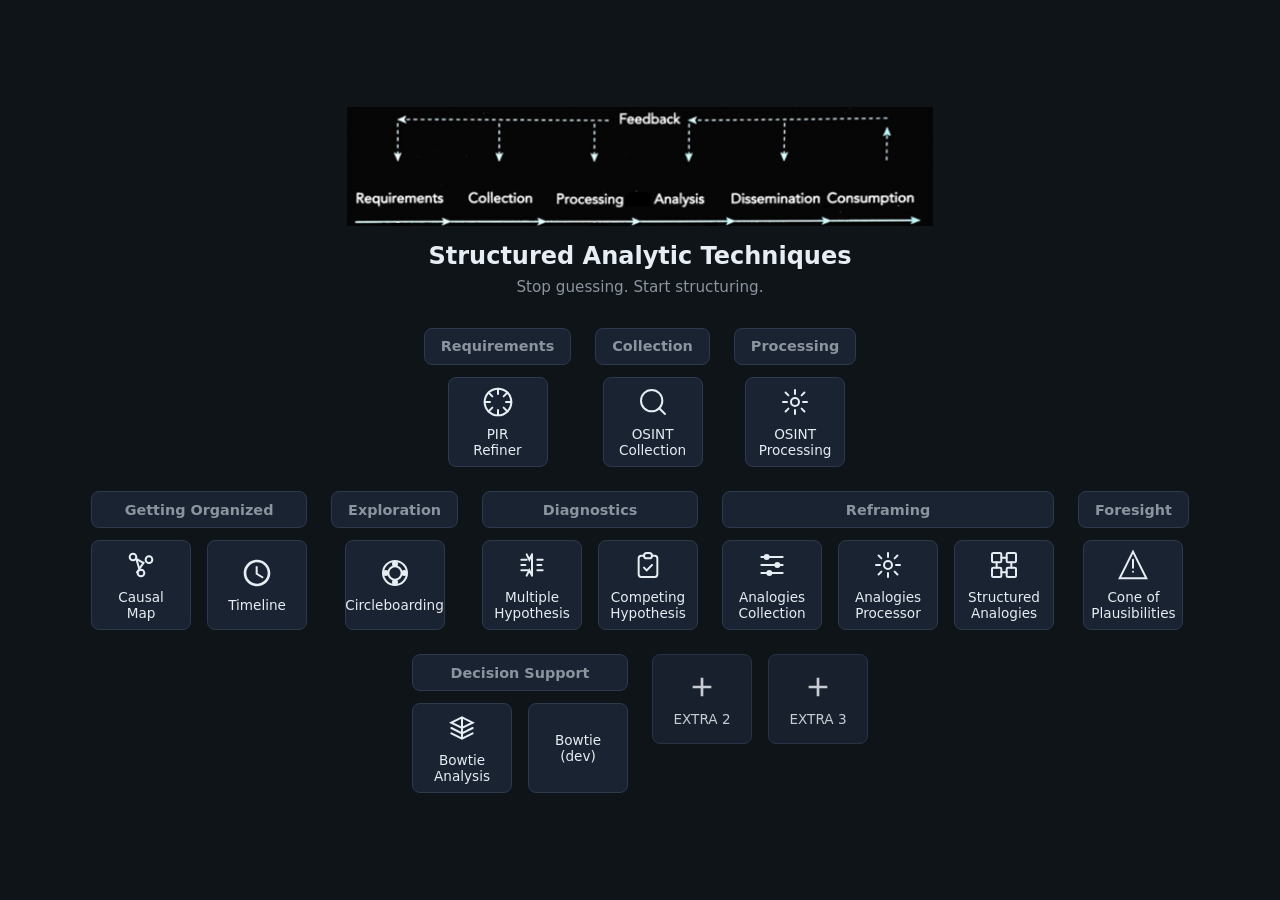
==== index.html @ 84e2f293 "Fresh repo" ====
<!DOCTYPE html>
<html lang="en">
<head>
  <meta charset="UTF-8">
  <meta name="viewport" content="width=device-width, initial-scale=1.0">
  <title>Structured Analytic Techniques</title>
  <style>
    :root {
      --bg: #0f1419;
      --surface: #1a2332;
      --border: #2d3a4d;
      --text: #e6edf3;
      --text-muted: #8b949e;
      --accent: #58a6ff;
      --radius: 8px;
    }
    * { box-sizing: border-box; }
    body {
      margin: 0;
      font-family: "Segoe UI", system-ui, sans-serif;
      background: var(--bg);
      color: var(--text);
      min-height: 100vh;
      display: flex;
      flex-direction: column;
      align-items: center;
      justify-content: center;
      padding: 2rem 1rem;
    }
    .hub-logo { width: 586px; height: auto; margin-bottom: 1rem; filter: invert(1); }
    h1 { margin: 0 0 0.5rem; font-size: 1.5rem; }
    p.subtitle { margin: 0 0 2rem; color: var(--text-muted); font-size: 0.95rem; }
    .hub-categories {
      display: flex;
      flex-direction: row;
      flex-wrap: wrap;
      gap: 1.5rem;
      max-width: none;
      justify-content: center;
      align-items: flex-start;
    }
    .hub-category {
      display: flex;
      flex-direction: column;
      align-items: center;
    }
    .hub-category-wrap {
      display: inline-flex;
      flex-direction: column;
      align-items: stretch;
      gap: 0.75rem;
    }
    .hub-category-title {
      padding: 0.6rem 1rem;
      font-size: 0.9rem;
      font-weight: 600;
      color: var(--text-muted);
      background: var(--surface);
      border: 1px solid var(--border);
      border-radius: var(--radius);
      text-align: center;
    }
    .hub-buttons {
      display: flex;
      flex-wrap: wrap;
      gap: 1rem;
      justify-content: center;
    }
    .hub-btn {
      display: inline-flex;
      flex-direction: column;
      align-items: center;
      justify-content: center;
      gap: 0.5rem;
      width: 100px;
      min-width: 100px;
      height: 90px;
      min-height: 90px;
      padding: 1rem 0.75rem;
      color: var(--text);
      background: var(--surface);
      border: 1px solid var(--border);
      border-radius: var(--radius);
      text-decoration: none;
      font-size: 0.85rem;
      text-align: center;
      transition: border-color 0.2s, color 0.2s;
      box-sizing: border-box;
    }
    .hub-btn:hover {
      border-color: var(--accent);
      color: var(--accent);
    }
    .hub-btn svg {
      width: 32px;
      height: 32px;
      min-width: 32px;
      min-height: 32px;
      flex-shrink: 0;
      fill: currentColor;
    }
    .hub-btn svg[stroke] { fill: none; stroke: currentColor; }
    .hub-btn.extra { opacity: 0.85; }
    .hub-top-row { margin-bottom: 1.5rem; }
  </style>
</head>
<body>
  <img src="assets/img/logo.png" alt="Structured Analytic Techniques logo" class="hub-logo">
  <h1>Structured Analytic Techniques</h1>
  <p class="subtitle">Stop guessing. Start structuring.</p>
  <div class="hub-categories hub-top-row">
    <section class="hub-category">
      <div class="hub-category-wrap">
        <div class="hub-category-title">Requirements</div>
        <div class="hub-buttons">
          <a class="hub-btn" href="https://chatgpt.com/g/g-6991ef82e0dc8191b15286fe761777d5-intelligence-requirements-refiner" target="_blank" rel="noopener noreferrer" aria-label="Open PIR Refiner">
            <svg viewBox="0 0 24 24" aria-hidden="true" fill="none" stroke="currentColor" stroke-width="1.5" stroke-linecap="round"><circle cx="12" cy="12" r="10"/><path d="M12 2v4M12 18v4M2 12h4M18 12h4"/><path d="m4.93 4.93 2.83 2.83M16.24 16.24l2.83 2.83M4.93 19.07l2.83-2.83M16.24 7.76l2.83-2.83"/></svg>
            PIR Refiner
          </a>
        </div>
      </div>
    </section>
    <section class="hub-category">
      <div class="hub-category-wrap">
        <div class="hub-category-title">Collection</div>
        <div class="hub-buttons">
          <a class="hub-btn" href="https://chatgpt.com/g/g-6991cf0ff6ac8191965d9f137e68f239-osint-collection-agent" target="_blank" rel="noopener noreferrer" aria-label="Open OSINT Collection Agent">
            <svg viewBox="0 0 24 24" aria-hidden="true" fill="none" stroke="currentColor" stroke-width="1.5" stroke-linecap="round"><circle cx="11" cy="11" r="8"/><path d="m21 21-4.35-4.35"/></svg>
            OSINT Collection
          </a>
        </div>
      </div>
    </section>
    <section class="hub-category">
      <div class="hub-category-wrap">
        <div class="hub-category-title">Processing</div>
        <div class="hub-buttons">
          <a class="hub-btn" href="https://chatgpt.com/g/g-6991d37345b08191aeb92a24be068a20-osint-processing-agent" target="_blank" rel="noopener noreferrer" aria-label="Open OSINT Processing Agent">
            <svg viewBox="0 0 24 24" aria-hidden="true" fill="none" stroke="currentColor" stroke-width="1.5" stroke-linecap="round"><path d="M12 3v3m0 12v3M3 12h3m12 0h3"/><path d="m4.93 4.93 2.12 2.12M16.95 16.95l2.12 2.12M4.93 19.07l2.12-2.12M16.95 7.05l2.12-2.12"/><circle cx="12" cy="12" r="3"/></svg>
            OSINT Processing
          </a>
        </div>
      </div>
    </section>
  </div>
  <div class="hub-categories">
    <section class="hub-category">
      <div class="hub-category-wrap">
        <div class="hub-category-title">Getting Organized</div>
        <div class="hub-buttons">
        <a class="hub-btn" href="http://localhost:8765" aria-label="Open Causal Map (port 8765)">
          <svg viewBox="0 0 24 24" aria-hidden="true" fill="none" stroke="currentColor" stroke-width="1.5" stroke-linecap="round"><circle cx="6" cy="6" r="2.5"/><circle cx="18" cy="8" r="2.5"/><circle cx="12" cy="18" r="2.5"/><path d="M8.2 7.2l5.5 3.2M14 10.2l-5 7.2M8.5 7.5L11 16"/></svg>
          Causal Map
        </a>
        <a class="hub-btn" href="http://localhost:8080" aria-label="Open Timeline (port 8080)">
          <svg viewBox="0 0 24 24" aria-hidden="true"><path d="M12 2C6.5 2 2 6.5 2 12s4.5 10 10 10 10-4.5 10-10S17.5 2 12 2zm0 18c-4.41 0-8-3.59-8-8s3.59-8 8-8 8 3.59 8 8-3.59 8-8 8zm.5-13H11v6l5.25 3.15.75-1.23-4.5-2.67V7z"/></svg>
          Timeline
        </a>
        </div>
      </div>
    </section>
    <section class="hub-category">
      <div class="hub-category-wrap">
        <div class="hub-category-title">Exploration</div>
        <div class="hub-buttons">
        <a class="hub-btn" href="http://localhost:8082" aria-label="Open Circleboarding (port 8082)">
          <svg viewBox="0 0 24 24" aria-hidden="true" fill="none" stroke="currentColor" stroke-width="1.5"><circle cx="12" cy="12" r="9"/><circle cx="12" cy="12" r="5"/><circle cx="12" cy="5" r="1.5" fill="currentColor"/><circle cx="19" cy="12" r="1.5" fill="currentColor"/><circle cx="12" cy="19" r="1.5" fill="currentColor"/><circle cx="5" cy="12" r="1.5" fill="currentColor"/></svg>
          Circleboarding
        </a>
        </div>
      </div>
    </section>
    <section class="hub-category">
      <div class="hub-category-wrap">
        <div class="hub-category-title">Diagnostics</div>
        <div class="hub-buttons">
        <a class="hub-btn" href="http://localhost:8083" aria-label="Open Multiple Hypothesis Generation (port 8083)">
          <svg viewBox="0 0 24 24" aria-hidden="true" fill="none" stroke="currentColor" stroke-width="1.5" stroke-linecap="round"><path d="M12 4v16M4 8h4M4 12h3M4 16h5M16 8h4M16 12h3M16 16h4M8 4l2 4 2-4M8 20l2-4 2 4"/></svg>
          Multiple Hypothesis
        </a>
        <a class="hub-btn" href="http://localhost:8084" aria-label="Open Competing Hypothesis evidence list (port 8084)">
          <svg viewBox="0 0 24 24" aria-hidden="true" fill="none" stroke="currentColor" stroke-width="1.5" stroke-linecap="round"><path d="M9 5H7a2 2 0 00-2 2v12a2 2 0 002 2h10a2 2 0 002-2V7a2 2 0 00-2-2h-2M9 5a2 2 0 002 2h2a2 2 0 002-2M9 5a2 2 0 012-2h2a2 2 0 012 2m-6 9l2 2 4-4"/></svg>
          Competing Hypothesis
        </a>
        </div>
      </div>
    </section>
    <section class="hub-category">
      <div class="hub-category-wrap">
        <div class="hub-category-title">Reframing</div>
        <div class="hub-buttons">
          <a class="hub-btn" href="https://chatgpt.com/g/g-6994a86ec1308191a75feb4560559f55-structured-analogies-collection-agent" target="_blank" rel="noopener noreferrer" aria-label="Open Analogies Collection">
            <svg viewBox="0 0 24 24" aria-hidden="true" fill="none" stroke="currentColor" stroke-width="1.5" stroke-linecap="round"><path d="M4 6h16M4 12h16M4 18h16"/><circle cx="8" cy="6" r="1.5" fill="currentColor"/><circle cx="16" cy="12" r="1.5" fill="currentColor"/><circle cx="10" cy="18" r="1.5" fill="currentColor"/></svg>
            Analogies Collection
          </a>
          <a class="hub-btn" href="https://chatgpt.com/g/g-6994a1ae593c81918abf9c09e97a51f0-structured-analogies-procession-agent" target="_blank" rel="noopener noreferrer" aria-label="Open Analogies Processor">
            <svg viewBox="0 0 24 24" aria-hidden="true" fill="none" stroke="currentColor" stroke-width="1.5" stroke-linecap="round"><path d="M12 3v3m0 12v3M3 12h3m12 0h3"/><path d="m4.93 4.93 2.12 2.12M16.95 16.95l2.12 2.12M4.93 19.07l2.12-2.12M16.95 7.05l2.12-2.12"/><circle cx="12" cy="12" r="3"/></svg>
            Analogies Processor
          </a>
          <a class="hub-btn" href="04-reframing/structured-analysis-of-analogies/index.html" aria-label="Open Structured Analogies">
            <svg viewBox="0 0 24 24" aria-hidden="true" fill="none" stroke="currentColor" stroke-width="1.5" stroke-linecap="round"><rect x="3" y="3" width="7" height="7" rx="1"/><rect x="14" y="3" width="7" height="7" rx="1"/><rect x="3" y="14" width="7" height="7" rx="1"/><rect x="14" y="14" width="7" height="7" rx="1"/><path d="M10 6.5h4M6.5 10v4M17.5 10v4M10 17.5h4"/></svg>
            Structured Analogies
          </a>
        </div>
      </div>
    </section>
    <section class="hub-category">
      <div class="hub-category-wrap">
        <div class="hub-category-title">Foresight</div>
        <div class="hub-buttons">
          <a class="hub-btn" href="05-foresight/structured-cone-of-plausibilities/index.html" aria-label="Open Cone of Plausibilities">
            <svg viewBox="0 0 24 24" aria-hidden="true" fill="none" stroke="currentColor" stroke-width="1.5" stroke-linecap="round"><path d="M12 2L2 22h20L12 2z"/><path d="M12 8v6M12 17h.01"/></svg>
            Cone of Plausibilities
          </a>
        </div>
      </div>
    </section>
    <section class="hub-category">
      <div class="hub-category-wrap">
        <div class="hub-category-title">Decision Support</div>
        <div class="hub-buttons">
          <a class="hub-btn" href="06-decision-support/structured-bowtie-analysis/index.html" aria-label="Open Bowtie Analysis">
            <svg viewBox="0 0 24 24" aria-hidden="true" fill="none" stroke="currentColor" stroke-width="1.5" stroke-linecap="round"><path d="M12 4v16M4 8l8-4 8 4-8 4-8-4zM4 16l8 4 8-4"/><path d="M4 12l8 4 8-4"/></svg>
            Bowtie Analysis
          </a>
          <a class="hub-btn" href="http://localhost:8085" aria-label="Bowtie (when using node server.js from repo root)">Bowtie (dev)</a>
        </div>
      </div>
    </section>
    <section class="hub-category">
      <div class="hub-category-wrap">
        <div class="hub-buttons">
        <a class="hub-btn extra" href="http://localhost:8085" aria-label="EXTRA 2 (port 8085)"><svg viewBox="0 0 24 24" aria-hidden="true"><path d="M19 13h-6v6h-2v-6H5v-2h6V5h2v6h6v2z" fill="currentColor"/></svg> EXTRA 2</a>
        <a class="hub-btn extra" href="http://localhost:8086" aria-label="EXTRA 3 (port 8086)"><svg viewBox="0 0 24 24" aria-hidden="true"><path d="M19 13h-6v6h-2v-6H5v-2h6V5h2v6h6v2z" fill="currentColor"/></svg> EXTRA 3</a>
        </div>
      </div>
    </section>
  </div>
</body>
</html>
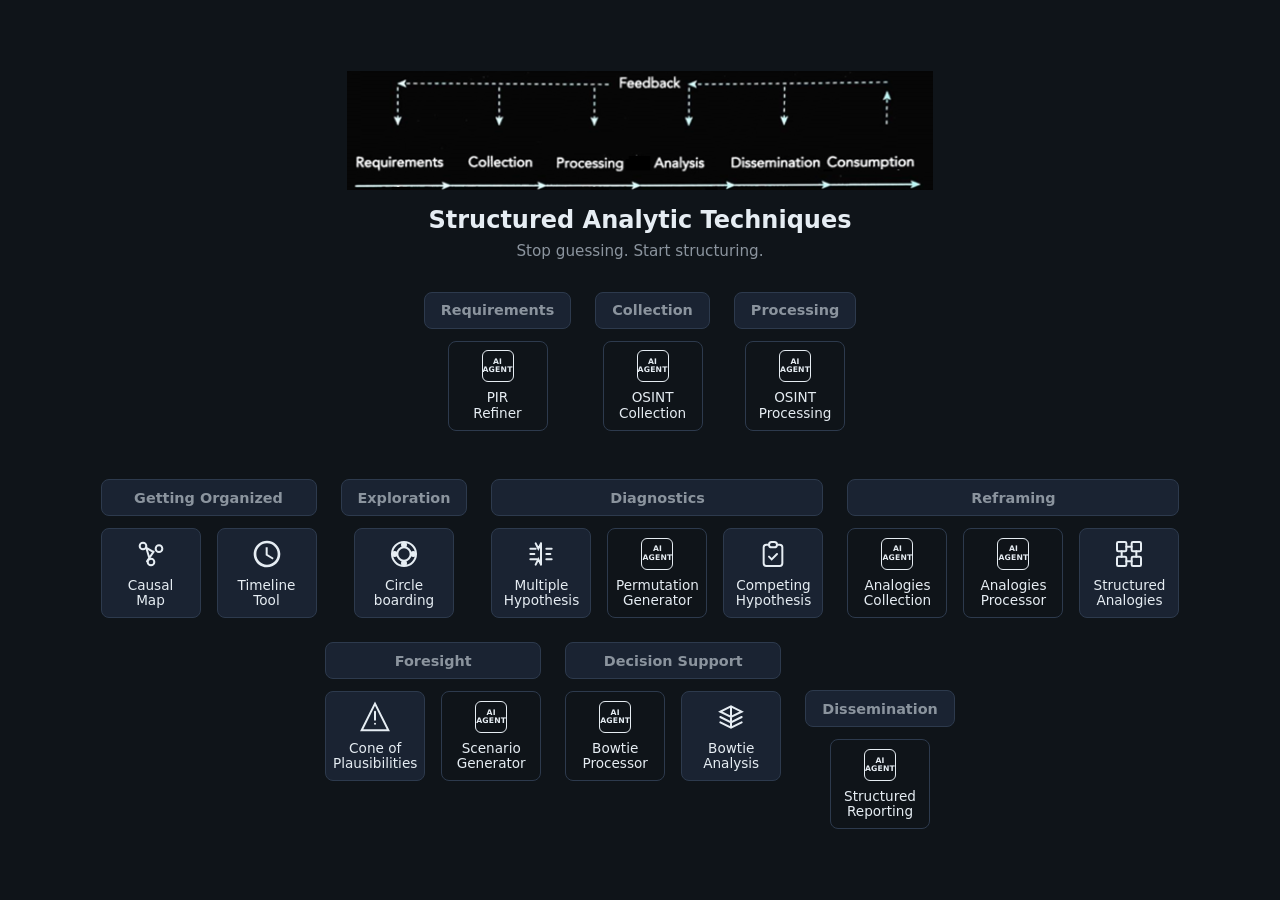
==== commit e319edf7: "Complete process" ====
--- a/index.html
+++ b/index.html
@@ -100,8 +100,30 @@
       fill: currentColor;
     }
     .hub-btn svg[stroke] { fill: none; stroke: currentColor; }
-    .hub-btn.extra { opacity: 0.85; }
-    .hub-top-row { margin-bottom: 1.5rem; }
+    .hub-btn.chatgpt-btn { background: transparent; }
+    .hub-agent-icon {
+      width: 32px;
+      min-width: 32px;
+      height: 32px;
+      min-height: 32px;
+      display: inline-flex;
+      align-items: center;
+      justify-content: center;
+      text-align: center;
+      font-size: 0.48rem;
+      font-weight: 700;
+      line-height: 1.05;
+      letter-spacing: 0.2px;
+      border: 1px solid currentColor;
+      border-radius: 6px;
+      padding: 2px;
+    }
+    .hub-btn-label {
+      display: inline-block;
+      line-height: 1.15;
+    }
+    .hub-top-row { margin-bottom: 3rem; }
+    .hub-bottom-row { margin-top: 3rem; }
   </style>
 </head>
 <body>
@@ -113,9 +135,9 @@
       <div class="hub-category-wrap">
         <div class="hub-category-title">Requirements</div>
         <div class="hub-buttons">
-          <a class="hub-btn" href="https://chatgpt.com/g/g-6991ef82e0dc8191b15286fe761777d5-intelligence-requirements-refiner" target="_blank" rel="noopener noreferrer" aria-label="Open PIR Refiner">
-            <svg viewBox="0 0 24 24" aria-hidden="true" fill="none" stroke="currentColor" stroke-width="1.5" stroke-linecap="round"><circle cx="12" cy="12" r="10"/><path d="M12 2v4M12 18v4M2 12h4M18 12h4"/><path d="m4.93 4.93 2.83 2.83M16.24 16.24l2.83 2.83M4.93 19.07l2.83-2.83M16.24 7.76l2.83-2.83"/></svg>
-            PIR Refiner
+          <a class="hub-btn chatgpt-btn" href="https://chatgpt.com/g/g-6991ef82e0dc8191b15286fe761777d5-intelligence-requirements-refiner" target="_blank" rel="noopener noreferrer" aria-label="Open PIR Refiner">
+            <span class="hub-agent-icon" aria-hidden="true">AI AGENT</span>
+            <span class="hub-btn-label">PIR<br>Refiner</span>
           </a>
         </div>
       </div>
@@ -124,9 +146,9 @@
       <div class="hub-category-wrap">
         <div class="hub-category-title">Collection</div>
         <div class="hub-buttons">
-          <a class="hub-btn" href="https://chatgpt.com/g/g-6991cf0ff6ac8191965d9f137e68f239-osint-collection-agent" target="_blank" rel="noopener noreferrer" aria-label="Open OSINT Collection Agent">
-            <svg viewBox="0 0 24 24" aria-hidden="true" fill="none" stroke="currentColor" stroke-width="1.5" stroke-linecap="round"><circle cx="11" cy="11" r="8"/><path d="m21 21-4.35-4.35"/></svg>
-            OSINT Collection
+          <a class="hub-btn chatgpt-btn" href="https://chatgpt.com/g/g-6991cf0ff6ac8191965d9f137e68f239-osint-collection-agent" target="_blank" rel="noopener noreferrer" aria-label="Open OSINT Collection">
+            <span class="hub-agent-icon" aria-hidden="true">AI AGENT</span>
+            <span class="hub-btn-label">OSINT<br>Collection</span>
           </a>
         </div>
       </div>
@@ -135,9 +157,9 @@
       <div class="hub-category-wrap">
         <div class="hub-category-title">Processing</div>
         <div class="hub-buttons">
-          <a class="hub-btn" href="https://chatgpt.com/g/g-6991d37345b08191aeb92a24be068a20-osint-processing-agent" target="_blank" rel="noopener noreferrer" aria-label="Open OSINT Processing Agent">
-            <svg viewBox="0 0 24 24" aria-hidden="true" fill="none" stroke="currentColor" stroke-width="1.5" stroke-linecap="round"><path d="M12 3v3m0 12v3M3 12h3m12 0h3"/><path d="m4.93 4.93 2.12 2.12M16.95 16.95l2.12 2.12M4.93 19.07l2.12-2.12M16.95 7.05l2.12-2.12"/><circle cx="12" cy="12" r="3"/></svg>
-            OSINT Processing
+          <a class="hub-btn chatgpt-btn" href="https://chatgpt.com/g/g-6991d37345b08191aeb92a24be068a20-osint-processing-agent" target="_blank" rel="noopener noreferrer" aria-label="Open OSINT Processing">
+            <span class="hub-agent-icon" aria-hidden="true">AI AGENT</span>
+            <span class="hub-btn-label">OSINT<br>Processing</span>
           </a>
         </div>
       </div>
@@ -150,11 +172,11 @@
         <div class="hub-buttons">
         <a class="hub-btn" href="http://localhost:8765" aria-label="Open Causal Map (port 8765)">
           <svg viewBox="0 0 24 24" aria-hidden="true" fill="none" stroke="currentColor" stroke-width="1.5" stroke-linecap="round"><circle cx="6" cy="6" r="2.5"/><circle cx="18" cy="8" r="2.5"/><circle cx="12" cy="18" r="2.5"/><path d="M8.2 7.2l5.5 3.2M14 10.2l-5 7.2M8.5 7.5L11 16"/></svg>
-          Causal Map
+          <span class="hub-btn-label">Causal<br>Map</span>
         </a>
         <a class="hub-btn" href="http://localhost:8080" aria-label="Open Timeline (port 8080)">
           <svg viewBox="0 0 24 24" aria-hidden="true"><path d="M12 2C6.5 2 2 6.5 2 12s4.5 10 10 10 10-4.5 10-10S17.5 2 12 2zm0 18c-4.41 0-8-3.59-8-8s3.59-8 8-8 8 3.59 8 8-3.59 8-8 8zm.5-13H11v6l5.25 3.15.75-1.23-4.5-2.67V7z"/></svg>
-          Timeline
+          <span class="hub-btn-label">Timeline<br>Tool</span>
         </a>
         </div>
       </div>
@@ -165,7 +187,7 @@
         <div class="hub-buttons">
         <a class="hub-btn" href="http://localhost:8082" aria-label="Open Circleboarding (port 8082)">
           <svg viewBox="0 0 24 24" aria-hidden="true" fill="none" stroke="currentColor" stroke-width="1.5"><circle cx="12" cy="12" r="9"/><circle cx="12" cy="12" r="5"/><circle cx="12" cy="5" r="1.5" fill="currentColor"/><circle cx="19" cy="12" r="1.5" fill="currentColor"/><circle cx="12" cy="19" r="1.5" fill="currentColor"/><circle cx="5" cy="12" r="1.5" fill="currentColor"/></svg>
-          Circleboarding
+          <span class="hub-btn-label">Circle<br>boarding</span>
         </a>
         </div>
       </div>
@@ -176,11 +198,15 @@
         <div class="hub-buttons">
         <a class="hub-btn" href="http://localhost:8083" aria-label="Open Multiple Hypothesis Generation (port 8083)">
           <svg viewBox="0 0 24 24" aria-hidden="true" fill="none" stroke="currentColor" stroke-width="1.5" stroke-linecap="round"><path d="M12 4v16M4 8h4M4 12h3M4 16h5M16 8h4M16 12h3M16 16h4M8 4l2 4 2-4M8 20l2-4 2 4"/></svg>
-          Multiple Hypothesis
+          <span class="hub-btn-label">Multiple<br>Hypothesis</span>
+        </a>
+        <a class="hub-btn chatgpt-btn" href="https://chatgpt.com/g/g-6992157cb5dc81919a58f9c6cb27baf3-hypothesis-permutation-generator" target="_blank" rel="noopener noreferrer" aria-label="Open Permutation Generator">
+          <span class="hub-agent-icon" aria-hidden="true">AI AGENT</span>
+          <span class="hub-btn-label">Permutation<br>Generator</span>
         </a>
         <a class="hub-btn" href="http://localhost:8084" aria-label="Open Competing Hypothesis evidence list (port 8084)">
           <svg viewBox="0 0 24 24" aria-hidden="true" fill="none" stroke="currentColor" stroke-width="1.5" stroke-linecap="round"><path d="M9 5H7a2 2 0 00-2 2v12a2 2 0 002 2h10a2 2 0 002-2V7a2 2 0 00-2-2h-2M9 5a2 2 0 002 2h2a2 2 0 002-2M9 5a2 2 0 012-2h2a2 2 0 012 2m-6 9l2 2 4-4"/></svg>
-          Competing Hypothesis
+          <span class="hub-btn-label">Competing<br>Hypothesis</span>
         </a>
         </div>
       </div>
@@ -189,17 +215,17 @@
       <div class="hub-category-wrap">
         <div class="hub-category-title">Reframing</div>
         <div class="hub-buttons">
-          <a class="hub-btn" href="https://chatgpt.com/g/g-6994a86ec1308191a75feb4560559f55-structured-analogies-collection-agent" target="_blank" rel="noopener noreferrer" aria-label="Open Analogies Collection">
-            <svg viewBox="0 0 24 24" aria-hidden="true" fill="none" stroke="currentColor" stroke-width="1.5" stroke-linecap="round"><path d="M4 6h16M4 12h16M4 18h16"/><circle cx="8" cy="6" r="1.5" fill="currentColor"/><circle cx="16" cy="12" r="1.5" fill="currentColor"/><circle cx="10" cy="18" r="1.5" fill="currentColor"/></svg>
-            Analogies Collection
-          </a>
-          <a class="hub-btn" href="https://chatgpt.com/g/g-6994a1ae593c81918abf9c09e97a51f0-structured-analogies-procession-agent" target="_blank" rel="noopener noreferrer" aria-label="Open Analogies Processor">
-            <svg viewBox="0 0 24 24" aria-hidden="true" fill="none" stroke="currentColor" stroke-width="1.5" stroke-linecap="round"><path d="M12 3v3m0 12v3M3 12h3m12 0h3"/><path d="m4.93 4.93 2.12 2.12M16.95 16.95l2.12 2.12M4.93 19.07l2.12-2.12M16.95 7.05l2.12-2.12"/><circle cx="12" cy="12" r="3"/></svg>
-            Analogies Processor
+          <a class="hub-btn chatgpt-btn" href="https://chatgpt.com/g/g-6994a86ec1308191a75feb4560559f55-structured-analogies-collection-agent" target="_blank" rel="noopener noreferrer" aria-label="Open Analogies Collection">
+            <span class="hub-agent-icon" aria-hidden="true">AI AGENT</span>
+            <span class="hub-btn-label">Analogies<br>Collection</span>
+          </a>
+          <a class="hub-btn chatgpt-btn" href="https://chatgpt.com/g/g-6994a1ae593c81918abf9c09e97a51f0-structured-analogies-procession-agent" target="_blank" rel="noopener noreferrer" aria-label="Open Analogies Processor">
+            <span class="hub-agent-icon" aria-hidden="true">AI AGENT</span>
+            <span class="hub-btn-label">Analogies<br>Processor</span>
           </a>
           <a class="hub-btn" href="04-reframing/structured-analysis-of-analogies/index.html" aria-label="Open Structured Analogies">
             <svg viewBox="0 0 24 24" aria-hidden="true" fill="none" stroke="currentColor" stroke-width="1.5" stroke-linecap="round"><rect x="3" y="3" width="7" height="7" rx="1"/><rect x="14" y="3" width="7" height="7" rx="1"/><rect x="3" y="14" width="7" height="7" rx="1"/><rect x="14" y="14" width="7" height="7" rx="1"/><path d="M10 6.5h4M6.5 10v4M17.5 10v4M10 17.5h4"/></svg>
-            Structured Analogies
+            <span class="hub-btn-label">Structured<br>Analogies</span>
           </a>
         </div>
       </div>
@@ -210,7 +236,11 @@
         <div class="hub-buttons">
           <a class="hub-btn" href="05-foresight/structured-cone-of-plausibilities/index.html" aria-label="Open Cone of Plausibilities">
             <svg viewBox="0 0 24 24" aria-hidden="true" fill="none" stroke="currentColor" stroke-width="1.5" stroke-linecap="round"><path d="M12 2L2 22h20L12 2z"/><path d="M12 8v6M12 17h.01"/></svg>
-            Cone of Plausibilities
+            <span class="hub-btn-label">Cone of<br>Plausibilities</span>
+          </a>
+          <a class="hub-btn chatgpt-btn" href="https://chatgpt.com/g/g-69963f07809c8191b528296b10d0f9eb-cone-of-plausibility-agent" target="_blank" rel="noopener noreferrer" aria-label="Open Scenario Generator">
+            <span class="hub-agent-icon" aria-hidden="true">AI AGENT</span>
+            <span class="hub-btn-label">Scenario<br>Generator</span>
           </a>
         </div>
       </div>
@@ -219,19 +249,25 @@
       <div class="hub-category-wrap">
         <div class="hub-category-title">Decision Support</div>
         <div class="hub-buttons">
+          <a class="hub-btn chatgpt-btn" href="https://chatgpt.com/g/g-69a16d8f8d18819185a4b86d46d6da88-bowtie-analysis-processor-agent" target="_blank" rel="noopener noreferrer" aria-label="Open Bowtie Processor">
+            <span class="hub-agent-icon" aria-hidden="true">AI AGENT</span>
+            <span class="hub-btn-label">Bowtie<br>Processor</span>
+          </a>
           <a class="hub-btn" href="06-decision-support/structured-bowtie-analysis/index.html" aria-label="Open Bowtie Analysis">
             <svg viewBox="0 0 24 24" aria-hidden="true" fill="none" stroke="currentColor" stroke-width="1.5" stroke-linecap="round"><path d="M12 4v16M4 8l8-4 8 4-8 4-8-4zM4 16l8 4 8-4"/><path d="M4 12l8 4 8-4"/></svg>
-            Bowtie Analysis
-          </a>
-          <a class="hub-btn" href="http://localhost:8085" aria-label="Bowtie (when using node server.js from repo root)">Bowtie (dev)</a>
-        </div>
-      </div>
-    </section>
-    <section class="hub-category">
-      <div class="hub-category-wrap">
-        <div class="hub-buttons">
-        <a class="hub-btn extra" href="http://localhost:8085" aria-label="EXTRA 2 (port 8085)"><svg viewBox="0 0 24 24" aria-hidden="true"><path d="M19 13h-6v6h-2v-6H5v-2h6V5h2v6h6v2z" fill="currentColor"/></svg> EXTRA 2</a>
-        <a class="hub-btn extra" href="http://localhost:8086" aria-label="EXTRA 3 (port 8086)"><svg viewBox="0 0 24 24" aria-hidden="true"><path d="M19 13h-6v6h-2v-6H5v-2h6V5h2v6h6v2z" fill="currentColor"/></svg> EXTRA 3</a>
+            <span class="hub-btn-label">Bowtie<br>Analysis</span>
+          </a>
+        </div>
+      </div>
+    </section>
+    <section class="hub-category hub-bottom-row">
+      <div class="hub-category-wrap">
+        <div class="hub-category-title">Dissemination</div>
+        <div class="hub-buttons">
+          <a class="hub-btn chatgpt-btn" href="https://chatgpt.com/g/g-69a1780234108191ba3e559028bc92c0-intel-reporting-agent" target="_blank" rel="noopener noreferrer" aria-label="Open Structured Reporting">
+            <span class="hub-agent-icon" aria-hidden="true">AI AGENT</span>
+            <span class="hub-btn-label">Structured<br>Reporting</span>
+          </a>
         </div>
       </div>
     </section>
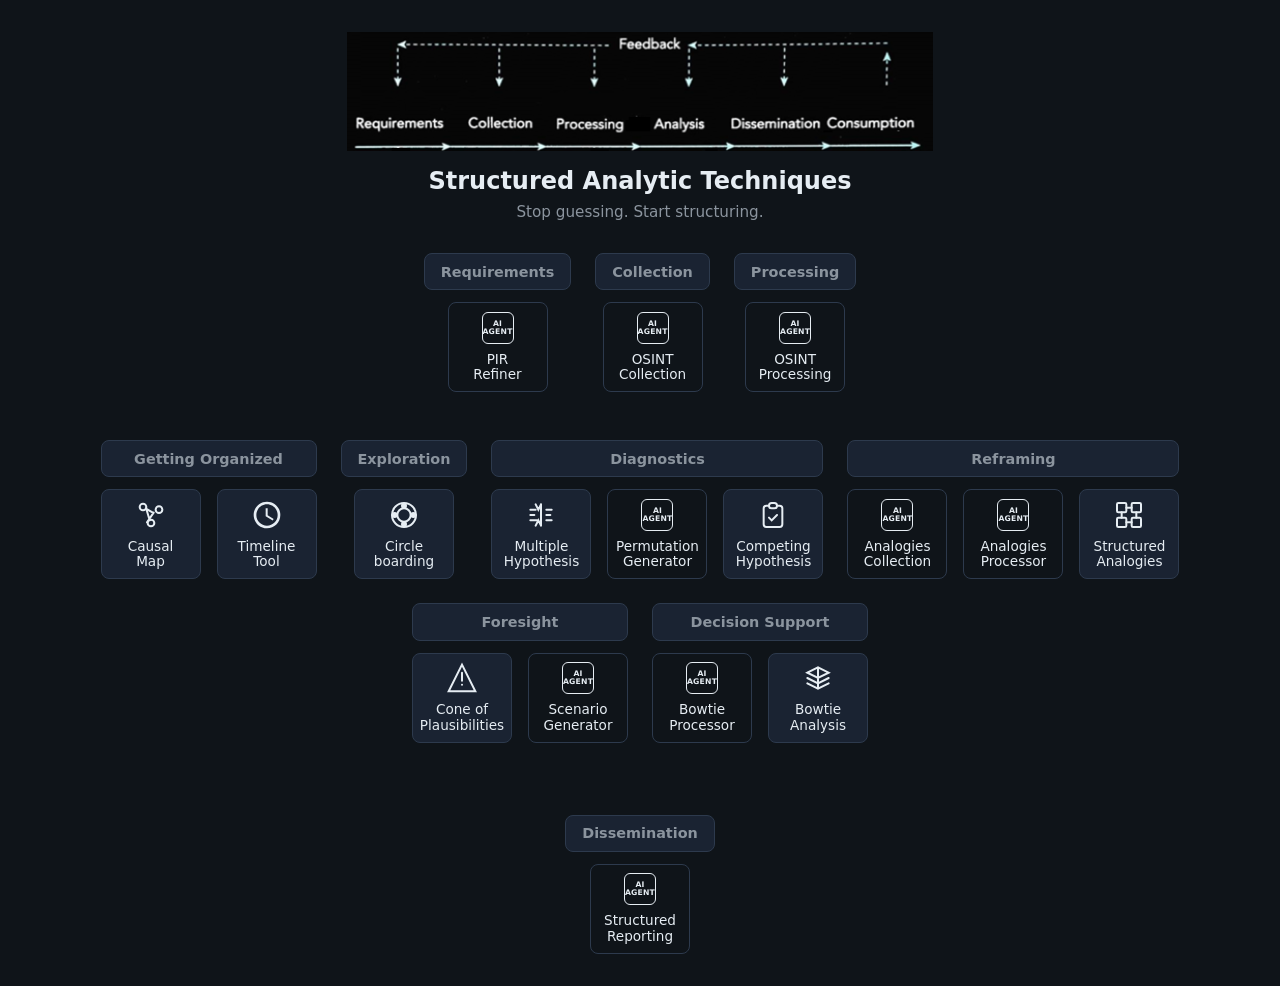
==== commit c70f8a2b: "Tools ready for production" ====
--- a/index.html
+++ b/index.html
@@ -123,7 +123,11 @@
       line-height: 1.15;
     }
     .hub-top-row { margin-bottom: 3rem; }
-    .hub-bottom-row { margin-top: 3rem; }
+    .hub-bottom-row {
+      margin-top: 3rem;
+      flex: 0 0 100%;
+      width: 100%;
+    }
   </style>
 </head>
 <body>
